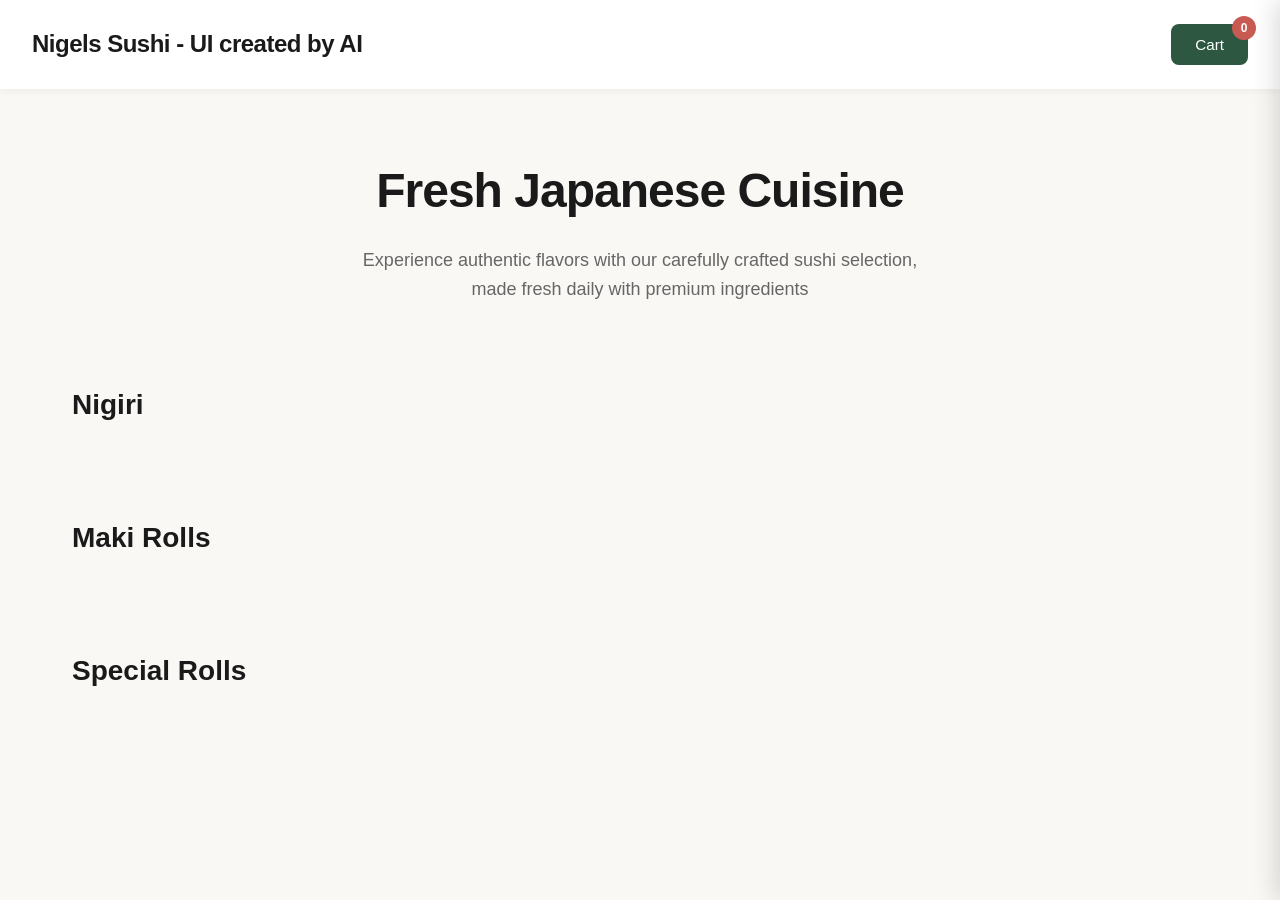
==== src/main/resources/templates/index.html @ f63585da "Html, java" ====
<!DOCTYPE html>
<html lang="en">
<head>
    <meta charset="UTF-8">
    <meta name="viewport" content="width=device-width, initial-scale=1.0">
    <title>The UI was created by HTML</title>
    <style>
        * {
            margin: 0;
            padding: 0;
            box-sizing: border-box;
        }

        body {
            font-family: -apple-system, BlinkMacSystemFont, 'Segoe UI', Roboto, Oxygen, Ubuntu, sans-serif;
            background: #FAF8F5;
            color: #1A1A1A;
            line-height: 1.6;
        }

        /* Header */
        header {
            background: #FFFFFF;
            padding: 1.5rem 2rem;
            display: flex;
            justify-content: space-between;
            align-items: center;
            box-shadow: 0 2px 8px rgba(0, 0, 0, 0.05);
            position: sticky;
            top: 0;
            z-index: 100;
        }

        .logo {
            font-size: 1.5rem;
            font-weight: 600;
            letter-spacing: -0.5px;
            color: #1A1A1A;
        }

        .cart-btn {
            position: relative;
            background: #2D5740;
            color: #FFFFFF;
            border: none;
            padding: 0.75rem 1.5rem;
            border-radius: 8px;
            cursor: pointer;
            font-size: 0.95rem;
            font-weight: 500;
            transition: background 0.2s;
        }

        .cart-btn:hover {
            background: #234430;
        }

        .cart-count {
            position: absolute;
            top: -8px;
            right: -8px;
            background: #C85A54;
            color: white;
            width: 24px;
            height: 24px;
            border-radius: 50%;
            display: flex;
            align-items: center;
            justify-content: center;
            font-size: 0.75rem;
            font-weight: 600;
        }

        /* Hero Section */
        .hero {
            text-align: center;
            padding: 4rem 2rem 3rem;
            max-width: 800px;
            margin: 0 auto;
        }

        .hero h1 {
            font-size: 3rem;
            font-weight: 600;
            margin-bottom: 1rem;
            letter-spacing: -1px;
            color: #1A1A1A;
        }

        .hero p {
            font-size: 1.125rem;
            color: #666;
            max-width: 600px;
            margin: 0 auto;
        }

        /* Menu Grid */
        .menu-container {
            max-width: 1200px;
            margin: 0 auto;
            padding: 2rem;
        }

        .category {
            margin-bottom: 4rem;
        }

        .category-title {
            font-size: 1.75rem;
            font-weight: 600;
            margin-bottom: 1.5rem;
            color: #1A1A1A;
        }

        .menu-grid {
            display: grid;
            grid-template-columns: repeat(auto-fill, minmax(300px, 1fr));
            gap: 2rem;
        }

        .menu-item {
            background: #FFFFFF;
            border-radius: 12px;
            overflow: hidden;
            transition: transform 0.2s, box-shadow 0.2s;
            box-shadow: 0 2px 8px rgba(0, 0, 0, 0.08);
        }

        .menu-item:hover {
            transform: translateY(-4px);
            box-shadow: 0 4px 16px rgba(0, 0, 0, 0.12);
        }

        .item-image {
            width: 100%;
            height: 200px;
            object-fit: cover;
            background: #F5F5F5;
        }

        .item-info {
            padding: 1.5rem;
        }

        .item-name {
            font-size: 1.25rem;
            font-weight: 600;
            margin-bottom: 0.5rem;
            color: #1A1A1A;
        }

        .item-description {
            font-size: 0.9rem;
            color: #666;
            margin-bottom: 1rem;
            line-height: 1.5;
        }

        .item-footer {
            display: flex;
            justify-content: space-between;
            align-items: center;
        }

        .item-price {
            font-size: 1.25rem;
            font-weight: 600;
            color: #2D5740;
        }

        .add-to-cart {
            background: #2D5740;
            color: white;
            border: none;
            padding: 0.625rem 1.25rem;
            border-radius: 6px;
            cursor: pointer;
            font-size: 0.9rem;
            font-weight: 500;
            transition: background 0.2s;
        }

        .add-to-cart:hover {
            background: #234430;
        }

        /* Cart Sidebar */
        .cart-sidebar {
            position: fixed;
            right: -400px;
            top: 0;
            width: 400px;
            height: 100vh;
            background: #FFFFFF;
            box-shadow: -4px 0 24px rgba(0, 0, 0, 0.15);
            transition: right 0.3s ease;
            z-index: 200;
            display: flex;
            flex-direction: column;
        }

        .cart-sidebar.open {
            right: 0;
        }

        .cart-header {
            padding: 2rem;
            border-bottom: 1px solid #E5E5E5;
            display: flex;
            justify-content: space-between;
            align-items: center;
        }

        .cart-header h2 {
            font-size: 1.5rem;
            font-weight: 600;
        }

        .close-cart {
            background: none;
            border: none;
            font-size: 1.5rem;
            cursor: pointer;
            color: #666;
            padding: 0.5rem;
            line-height: 1;
        }

        .cart-items {
            flex: 1;
            overflow-y: auto;
            padding: 1.5rem 2rem;
        }

        .cart-item {
            display: flex;
            gap: 1rem;
            margin-bottom: 1.5rem;
            padding-bottom: 1.5rem;
            border-bottom: 1px solid #E5E5E5;
        }

        .cart-item-image {
            width: 80px;
            height: 80px;
            object-fit: cover;
            border-radius: 8px;
            background: #F5F5F5;
        }

        .cart-item-info {
            flex: 1;
        }

        .cart-item-name {
            font-weight: 600;
            margin-bottom: 0.25rem;
            color: #1A1A1A;
        }

        .cart-item-price {
            color: #2D5740;
            font-weight: 500;
        }

        .cart-item-controls {
            display: flex;
            align-items: center;
            gap: 0.5rem;
            margin-top: 0.5rem;
        }

        .qty-btn {
            background: #F5F5F5;
            border: none;
            width: 28px;
            height: 28px;
            border-radius: 4px;
            cursor: pointer;
            font-weight: 600;
            transition: background 0.2s;
        }

        .qty-btn:hover {
            background: #E5E5E5;
        }

        .qty {
            min-width: 30px;
            text-align: center;
            font-weight: 500;
        }

        .remove-btn {
            background: none;
            border: none;
            color: #C85A54;
            cursor: pointer;
            font-size: 0.85rem;
            margin-left: auto;
            padding: 0.25rem 0.5rem;
        }

        .cart-empty {
            text-align: center;
            padding: 3rem 2rem;
            color: #999;
        }

        .cart-footer {
            padding: 2rem;
            border-top: 1px solid #E5E5E5;
        }

        .cart-total {
            display: flex;
            justify-content: space-between;
            font-size: 1.25rem;
            font-weight: 600;
            margin-bottom: 1rem;
        }

        .checkout-btn {
            width: 100%;
            background: #2D5740;
            color: white;
            border: none;
            padding: 1rem;
            border-radius: 8px;
            font-size: 1rem;
            font-weight: 600;
            cursor: pointer;
            transition: background 0.2s;
        }

        .checkout-btn:hover {
            background: #234430;
        }

        .checkout-btn:disabled {
            background: #CCC;
            cursor: not-allowed;
        }

        /* Overlay */
        .overlay {
            position: fixed;
            top: 0;
            left: 0;
            width: 100%;
            height: 100%;
            background: rgba(0, 0, 0, 0.5);
            opacity: 0;
            visibility: hidden;
            transition: opacity 0.3s, visibility 0.3s;
            z-index: 150;
        }

        .overlay.active {
            opacity: 1;
            visibility: visible;
        }

        /* Added extras modal styles */
        /* Extras Modal */
        .extras-modal {
            position: fixed;
            top: 50%;
            left: 50%;
            transform: translate(-50%, -50%) scale(0.9);
            width: 90%;
            max-width: 500px;
            background: #FFFFFF;
            border-radius: 16px;
            box-shadow: 0 8px 32px rgba(0, 0, 0, 0.2);
            z-index: 300;
            opacity: 0;
            visibility: hidden;
            transition: all 0.3s ease;
            max-height: 90vh;
            display: flex;
            flex-direction: column;
        }

        .extras-modal.active {
            opacity: 1;
            visibility: visible;
            transform: translate(-50%, -50%) scale(1);
        }

        .extras-header {
            padding: 2rem;
            border-bottom: 1px solid #E5E5E5;
            display: flex;
            justify-content: space-between;
            align-items: flex-start;
        }

        .extras-title-section h3 {
            font-size: 1.5rem;
            font-weight: 600;
            margin-bottom: 0.25rem;
            color: #1A1A1A;
        }

        .extras-price {
            font-size: 1.125rem;
            color: #2D5740;
            font-weight: 600;
        }

        .close-modal {
            background: none;
            border: none;
            font-size: 1.5rem;
            cursor: pointer;
            color: #666;
            padding: 0.5rem;
            line-height: 1;
            transition: color 0.2s;
        }

        .close-modal:hover {
            color: #1A1A1A;
        }

        .extras-body {
            padding: 2rem;
            overflow-y: auto;
            flex: 1;
        }

        .extras-section {
            margin-bottom: 1.5rem;
        }

        .extras-section-title {
            font-size: 1rem;
            font-weight: 600;
            margin-bottom: 1rem;
            color: #1A1A1A;
        }

        .extra-option {
            display: flex;
            align-items: center;
            padding: 0.75rem;
            border: 2px solid #E5E5E5;
            border-radius: 8px;
            margin-bottom: 0.75rem;
            cursor: pointer;
            transition: all 0.2s;
        }

        .extra-option:hover {
            border-color: #2D5740;
            background: #F9FBF9;
        }

        .extra-option input[type="checkbox"] {
            width: 20px;
            height: 20px;
            margin-right: 0.75rem;
            cursor: pointer;
            accent-color: #2D5740;
        }

        .extra-label {
            flex: 1;
            font-size: 0.95rem;
            color: #1A1A1A;
            cursor: pointer;
        }

        .extra-price-tag {
            font-size: 0.875rem;
            color: #666;
            font-weight: 500;
        }

        .quantity-selector {
            display: flex;
            align-items: center;
            gap: 1rem;
            padding: 1rem;
            background: #F5F5F5;
            border-radius: 8px;
            margin-bottom: 1.5rem;
        }

        .quantity-label {
            font-weight: 600;
            color: #1A1A1A;
        }

        .quantity-controls {
            display: flex;
            align-items: center;
            gap: 1rem;
            margin-left: auto;
        }

        .quantity-btn {
            background: #FFFFFF;
            border: 2px solid #E5E5E5;
            width: 36px;
            height: 36px;
            border-radius: 6px;
            cursor: pointer;
            font-size: 1.125rem;
            font-weight: 600;
            color: #2D5740;
            transition: all 0.2s;
        }

        .quantity-btn:hover {
            border-color: #2D5740;
            background: #F9FBF9;
        }

        .quantity-display {
            min-width: 40px;
            text-align: center;
            font-weight: 600;
            font-size: 1.125rem;
        }

        .extras-footer {
            padding: 2rem;
            border-top: 1px solid #E5E5E5;
        }

        .add-to-cart-modal {
            width: 100%;
            background: #2D5740;
            color: white;
            border: none;
            padding: 1rem;
            border-radius: 8px;
            font-size: 1rem;
            font-weight: 600;
            cursor: pointer;
            transition: background 0.2s;
        }

        .add-to-cart-modal:hover {
            background: #234430;
        }

        .modal-overlay {
            position: fixed;
            top: 0;
            left: 0;
            width: 100%;
            height: 100%;
            background: rgba(0, 0, 0, 0.6);
            opacity: 0;
            visibility: hidden;
            transition: opacity 0.3s, visibility 0.3s;
            z-index: 250;
        }

        .modal-overlay.active {
            opacity: 1;
            visibility: visible;
        }
        /* </CHANGE> */

        /* Responsive */
        @media (max-width: 768px) {
            .hero h1 {
                font-size: 2rem;
            }

            .menu-grid {
                grid-template-columns: 1fr;
            }

            .cart-sidebar {
                width: 100%;
                right: -100%;
            }

            header {
                padding: 1rem;
            }

            .extras-modal {
                width: 95%;
                max-height: 95vh;
            }

            .extras-header,
            .extras-body,
            .extras-footer {
                padding: 1.5rem;
            }
        }
    </style>
    <script src="https://ajax.googleapis.com/ajax/libs/jquery/3.7.1/jquery.min.js"></script>
</head>
<body>
<header>
    <div class="logo">Nigels Sushi - UI created by AI</div>
    <button class="cart-btn" onclick="toggleCart()">
        <span>Cart</span>
        <span class="cart-count" id="cartCount">0</span>
    </button>
</header>

<div class="hero">
    <h1>Fresh Japanese Cuisine</h1>
    <p>Experience authentic flavors with our carefully crafted sushi selection, made fresh daily with premium ingredients</p>
</div>

<div class="menu-container">
    <div class="category">  
        <h2 class="category-title">Nigiri</h2>
        <div class="menu-grid" id="rollGrid"></div>
    </div>

    <div class="category">
        <h2 class="category-title">Maki Rolls</h2>
        <div class="menu-grid" id="drinkGrid"></div>
    </div>

    <div class="category">
        <h2 class="category-title">Special Rolls</h2>
        <div class="menu-grid" id="appetizerGrid"></div>
    </div>
</div>

<div class="overlay" id="overlay" onclick="toggleCart()"></div>

<div class="cart-sidebar" id="cartSidebar">
    <div class="cart-header">
        <h2>Your Order</h2>
        <button class="close-cart" onclick="toggleCart()">&times;</button>
    </div>
    <div class="cart-items" id="cartItems">
        <div class="cart-empty">Your cart is empty</div>
    </div>
    <div class="cart-footer">
        <div class="cart-total">
            <span>Total:</span>
            <span id="cartTotal">$0.00</span>
        </div>
        <button class="checkout-btn" id="checkoutBtn" disabled onclick="checkout()">
            Checkout
        </button>
    </div>
</div>

<!-- Added extras modal HTML -->
<!-- Extras Modal -->
<div class="modal-overlay" id="modalOverlay" onclick="closeExtrasModal()"></div>

<div class="extras-modal" id="extrasModal">
    <div class="extras-header">
        <div class="extras-title-section">
            <h3 id="modalItemName">Item Name</h3>
            <span class="extras-price" id="modalItemPrice">$0.00</span>
        </div>
        <button class="close-modal" onclick="closeExtrasModal()">&times;</button>
    </div>
    <div class="extras-body">
        <div class="quantity-selector">
            <span class="quantity-label">Quantity</span>
            <div class="quantity-controls">
                <button class="quantity-btn" onclick="updateModalQuantity(-1)">−</button>
                <span class="quantity-display" id="modalQuantity">1</span>
                <button class="quantity-btn" onclick="updateModalQuantity(1)">+</button>
            </div>
        </div>

        <div class="extras-section">
            <h4 class="extras-section-title">Add Extras</h4>
            <label class="extra-option">
                <input type="checkbox" id="extraWasabi" value="wasabi">
                <span class="extra-label">Extra Wasabi</span>
                <span class="extra-price-tag">Free</span>
            </label>
            <label class="extra-option">
                <input type="checkbox" id="extraGinger" value="ginger">
                <span class="extra-label">Extra Ginger</span>
                <span class="extra-price-tag">Free</span>
            </label>
            <label class="extra-option">
                <input type="checkbox" id="extraSoySauce" value="soy">
                <span class="extra-label">Extra Soy Sauce</span>
                <span class="extra-price-tag">Free</span>
            </label>
            <label class="extra-option">
                <input type="checkbox" id="spicyMayo" value="spicy-mayo">
                <span class="extra-label">Spicy Mayo</span>
                <span class="extra-price-tag">+$0.50</span>
            </label>
            <label class="extra-option">
                <input type="checkbox" id="eelSauce" value="eel-sauce">
                <span class="extra-label">Eel Sauce</span>
                <span class="extra-price-tag">+$0.50</span>
            </label>
            <label class="extra-option">
                <input type="checkbox" id="sriracha" value="sriracha">
                <span class="extra-label">Sriracha</span>
                <span class="extra-price-tag">+$0.25</span>
            </label>
            <label class="extra-option">
                <input type="checkbox" id="whiteRice" value="white-rice">
                <span class="extra-label">White-rice</span>
                <span class="extra-price-tag">+$2.00</span>
            </label>
            <label class="extra-option">
                <input type="checkbox" id="misoSoup" value="miso-soup">
                <span class="extra-label">miso-soup</span>
                <span class="extra-price-tag">+$2.00</span>
            </label>
        </div>
    </div>
    <div class="extras-footer">
        <button class="add-to-cart-modal" onclick="confirmAddToCart()">
            Add to Cart - <span id="modalTotalPrice">$0.00</span>
        </button>
    </div>
</div>
<!-- </CHANGE> -->

<script>
    // Menu Data
    let menuData = {};
    fetch("http://localhost:8080/api/menu")
        .then(res => res.json())
        .then(data => {
            menuData = data;
            renderMenu();
        })
        .catch(err => console.error("Error fetching menu:", err));
    
    // Cart State
    let cart = [];
    
    let currentModalItem = null;
    let modalQuantity = 1;
    // </CHANGE>

    // Render Menu Items
    function renderMenu() {
        renderCategory('Roll', 'rollGrid');
        renderCategory('Drink', 'drinkGrid');
        renderCategory("Appetizer", "appetizerGrid")
    }

    function renderCategory(category, gridId) {
        const grid = document.getElementById(gridId);
        const items = menuData[category] || [];
        grid.innerHTML = items.map(item => `
            <div class="menu-item">
                <img src="${item.image}" alt="${item.name}" class="item-image">
                <div class="item-info">
                    <h3 class="item-name">${item.name}</h3>
                    <p class="item-description">${item.description}</p>
                    <div class="item-footer">
                        <span class="item-price">$${item.price.toFixed(2)}</span>
                        <button class="add-to-cart" onclick="addToCart(${item.id})">
                            Add to Cart
                        </button>
                    </div>
                </div>
            </div>
        `).join('');
    }

    // Cart Functions
    function addToCart(itemId) {
        const allItems = [...menuData.Appetizer, ...menuData.Drink, ...menuData.Roll];
        const item = allItems.find(i => i.id === itemId);
        
        if (item) {
            currentModalItem = item;
            modalQuantity = 1;
            openExtrasModal(item);
        }
    }

    function openExtrasModal(item) {
        document.getElementById('modalItemName').textContent = item.name;
        document.getElementById('modalItemPrice').textContent = `$${item.price.toFixed(2)}`;
        document.getElementById('modalQuantity').textContent = modalQuantity;
        
        // Reset checkboxes
        document.querySelectorAll('.extras-modal input[type="checkbox"]').forEach(cb => cb.checked = false);
        
        updateModalTotal();
        
        document.getElementById('modalOverlay').classList.add('active');
        document.getElementById('extrasModal').classList.add('active');
    }

    function closeExtrasModal() {
        document.getElementById('modalOverlay').classList.remove('active');
        document.getElementById('extrasModal').classList.remove('active');
        currentModalItem = null;
        modalQuantity = 1;
    }

    function updateModalQuantity(delta) {
        modalQuantity += delta;
        if (modalQuantity < 1) modalQuantity = 1;
        document.getElementById('modalQuantity').textContent = modalQuantity;
        updateModalTotal();
    }

    function updateModalTotal() {
        if (!currentModalItem) return;
        
        let total = currentModalItem.price;
        
        // Add extra costs
        if (document.getElementById('spicyMayo').checked) total += 0.50;
        if (document.getElementById('eelSauce').checked) total += 0.50;
        if (document.getElementById('sriracha').checked) total += 0.25;
        if (document.getElementById('misoSoup').checked) total += 2.00;
        if (document.getElementById('whiteRice').checked) total += 2.00;

        
        total *= modalQuantity;
        
        document.getElementById('modalTotalPrice').textContent = `$${total.toFixed(2)}`;
    }

    // Add event listeners to checkboxes to update total
    document.addEventListener('DOMContentLoaded', function() {
        document.querySelectorAll('.extras-modal input[type="checkbox"]').forEach(checkbox => {
            checkbox.addEventListener('change', updateModalTotal);
        });
    });

    function confirmAddToCart() {
        if (!currentModalItem) return;
        
        // Get selected extras
        const extras = [];
        if (document.getElementById('extraWasabi').checked) extras.push('Extra Wasabi');
        if (document.getElementById('extraGinger').checked) extras.push('Extra Ginger');
        if (document.getElementById('extraSoySauce').checked) extras.push('Extra Soy Sauce');
        if (document.getElementById('spicyMayo').checked) extras.push('Spicy Mayo');
        if (document.getElementById('eelSauce').checked) extras.push('Eel Sauce');
        if (document.getElementById('sriracha').checked) extras.push('Sriracha');
        if (document.getElementById('whiteRice').checked) extras.push('White rice');
        if (document.getElementById('misoSoup').checked) extras.push('Miso Soup');

        
        // Calculate price with extras
        let itemPrice = currentModalItem.price;
        if (document.getElementById('spicyMayo').checked) itemPrice += 0.50;
        if (document.getElementById('eelSauce').checked) itemPrice += 0.50;
        if (document.getElementById('sriracha').checked) itemPrice += 0.25;
        if (document.getElementById('whiteRice').checked) itemPrice += 2.00;
        if (document.getElementById('misoSoup').checked) itemPrice += 2.00;

        
        // Add to cart
        const cartItem = {
            ...currentModalItem,
            price: itemPrice,
            quantity: modalQuantity,
            extras: extras
        };
        
        const existingItem = cart.find(i => 
            i.id === currentModalItem.id && 
            JSON.stringify(i.extras) === JSON.stringify(extras)
        );
        
        if (existingItem) {
            existingItem.quantity += modalQuantity;
        } else {
            cart.push(cartItem);
        }

        // API request
        const bodyData = {
            name: currentModalItem.name,
            price: itemPrice,
            isDrink: currentModalItem.category == "Drink" ? true : false,
            isHot: false,
            isAppetizer: false,
            isRaw: false,
            category: currentModalItem.category,
            extras: extras
        };
        
        const options = {
            method: 'POST',
            headers: {'Content-Type': 'application/json', 'User-Agent': "aw"},
            body: JSON.stringify(bodyData)
        };

        fetch('http://localhost:8080/api/cart/add', options)
            .then(response => response.json())
            .then(response => console.log(response))
            .catch(err => console.error(err));

        updateCart();
        closeExtrasModal();
    }
    // </CHANGE>

    function updateQuantity(itemId, delta) {
        const item = cart.find(i => i.id === itemId);
        if (item) {
            item.quantity += delta;
            if (item.quantity <= 0) {
                removeFromCart(itemId);
            } else {
                updateCart();
            }
        }
    }

    function removeFromCart(itemId) {
        cart = cart.filter(i => i.id !== itemId);
        updateCart();
    }

    function updateCart() {
        const cartCount = document.getElementById('cartCount');
        const cartItems = document.getElementById('cartItems');
        const cartTotal = document.getElementById('cartTotal');
        const checkoutBtn = document.getElementById('checkoutBtn');

        const totalItems = cart.reduce((sum, item) => sum + item.quantity, 0);
        const totalPrice = cart.reduce((sum, item) => sum + (item.price * item.quantity), 0);

        cartCount.textContent = totalItems;
        cartTotal.textContent = `$${totalPrice.toFixed(2)}`;

        if (cart.length === 0) {
            cartItems.innerHTML = '<div class="cart-empty">Your cart is empty</div>';
            checkoutBtn.disabled = true;
        } else {
            cartItems.innerHTML = cart.map(item => `
                <div class="cart-item">
                    <img src="${item.image}" alt="${item.name}" class="cart-item-image">
                    <div class="cart-item-info">
                        <div class="cart-item-name">${item.name}</div>
                        ${item.extras && item.extras.length > 0 ? `<div style="font-size: 0.8rem; color: #666; margin-top: 0.25rem;">${item.extras.join(', ')}</div>` : ''}
                        <div class="cart-item-price">$${item.price.toFixed(2)}</div>
                        <div class="cart-item-controls">
                            <button class="qty-btn" onclick="updateQuantity(${item.id}, -1)">−</button>
                            <span class="qty">${item.quantity}</span>
                            <button class="qty-btn" onclick="updateQuantity(${item.id}, 1)">+</button>
                            <button class="remove-btn" onclick="removeFromCart(${item.id})">Remove</button>
                        </div>
                    </div>
                </div>
            `).join('');
            // </CHANGE>
            checkoutBtn.disabled = false;
        }
    }

    function toggleCart() {
        const sidebar = document.getElementById('cartSidebar');
        const overlay = document.getElementById('overlay');
        sidebar.classList.toggle('open');
        overlay.classList.toggle('active');
    }

    function checkout() {
        if (cart.length > 0) {
            const total = cart.reduce((sum, item) => sum + (item.price * item.quantity), 0);
            const settings = {
              "async": true,
              "crossDomain": true,
              "url": "http://localhost:8080/api/order/pay",
              "method": "POST",
              "headers": {
                "User-Agent": "insomnia/12.0.0"
              }
            };

            $.ajax(settings).done(function (response) {
              console.log(response);
            });
            alert(`Thank you for your order!\n\nTotal: $${total.toFixed(2)}\n\nYour delicious sushi will be ready soon!`);
            cart = [];
            updateCart();
            toggleCart();
          
            const data = {
                items: [
                    { itemName: "California Roll", itemPrice: 10.99 },
                    { itemName: "Green Tea", itemPrice: 2.5 }
                ],
                subTotal: 13.49,
                tax: 1.08,
                total: 14.57,
                amountPaid: 20.00
            };
            //openReceipt(data);
            //window.open('http://localhost:8080/receipt', '_blank').focus();
        } else {
            alert(`You currently have ${cart.length} items inside of your cart. Please add something to checkout.`)
        }
    }

    function openReceipt(receiptData) {
        // Create a form
        const form = document.createElement("form");
        form.method = "POST";
        form.action = "http://localhost:8080/receipt";
        form.target = "_blank"; // open in new tab

        // Add hidden input with JSON data
        const input = document.createElement("input");
        input.type = "hidden";
        input.name = "receiptData";
        input.value = JSON.stringify(receiptData);
        form.appendChild(input);

        // Add form to body and submit
        document.body.appendChild(form);
        form.submit();

        // Clean up
        document.body.removeChild(form);
    }

    // Initialize
    renderMenu();
</script>
</body>
</html>
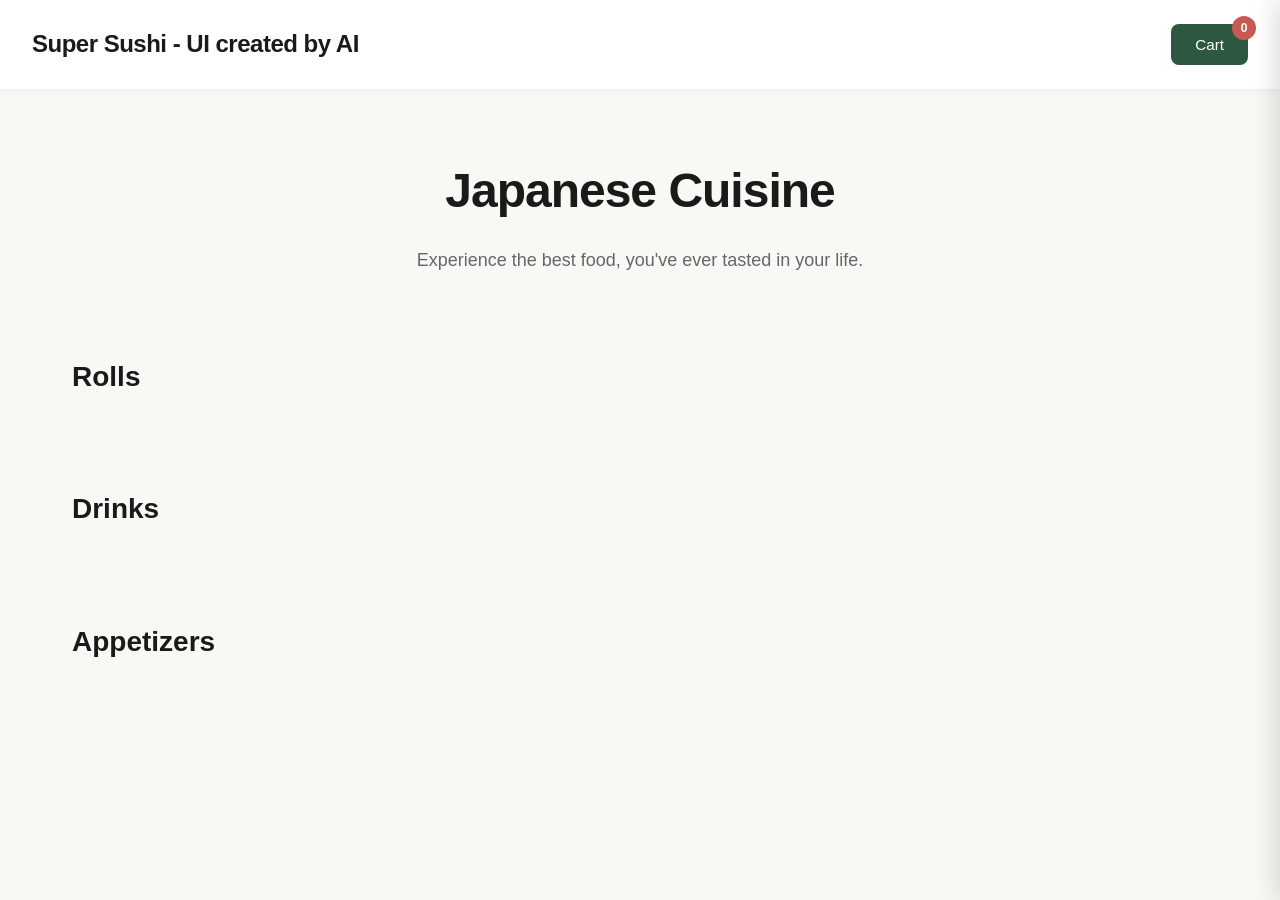
==== commit 6f11415a: "Notes, item descriptions in web page" ====
--- a/src/main/resources/templates/index.html
+++ b/src/main/resources/templates/index.html
@@ -601,7 +601,7 @@
 </head>
 <body>
 <header>
-    <div class="logo">Nigels Sushi - UI created by AI</div>
+    <div class="logo">Super Sushi - UI created by AI</div>
     <button class="cart-btn" onclick="toggleCart()">
         <span>Cart</span>
         <span class="cart-count" id="cartCount">0</span>
@@ -609,23 +609,23 @@
 </header>
 
 <div class="hero">
-    <h1>Fresh Japanese Cuisine</h1>
-    <p>Experience authentic flavors with our carefully crafted sushi selection, made fresh daily with premium ingredients</p>
+    <h1>Japanese Cuisine</h1>
+    <p>Experience the best food, you've ever tasted in your life.</p>
 </div>
 
 <div class="menu-container">
     <div class="category">  
-        <h2 class="category-title">Nigiri</h2>
+        <h2 class="category-title">Rolls</h2>
         <div class="menu-grid" id="rollGrid"></div>
     </div>
 
     <div class="category">
-        <h2 class="category-title">Maki Rolls</h2>
+        <h2 class="category-title">Drinks</h2>
         <div class="menu-grid" id="drinkGrid"></div>
     </div>
 
     <div class="category">
-        <h2 class="category-title">Special Rolls</h2>
+        <h2 class="category-title">Appetizers</h2>
         <div class="menu-grid" id="appetizerGrid"></div>
     </div>
 </div>
@@ -648,6 +648,12 @@
         <button class="checkout-btn" id="checkoutBtn" disabled onclick="checkout()">
             Checkout
         </button>
+        <div class="cart-total">
+            <button class="checkout-btn" id="exitCheckOutBtn" enabled onClick="deleteCheckOut()">
+                Remove All
+            </button>
+        </div>
+        
     </div>
 </div>
 
@@ -887,7 +893,7 @@
             isAppetizer: false,
             isRaw: false,
             category: currentModalItem.category,
-            extras: extras
+            extras: extras || []
         };
         
         const options = {
@@ -897,8 +903,6 @@
         };
 
         fetch('http://localhost:8080/api/cart/add', options)
-            .then(response => response.json())
-            .then(response => console.log(response))
             .catch(err => console.error(err));
 
         updateCart();
@@ -920,6 +924,26 @@
 
     function removeFromCart(itemId) {
         cart = cart.filter(i => i.id !== itemId);
+        console.log(itemId.name)
+        let body = {
+            "name": itemId.name,
+            "price": itemId.price,
+            "isDrink": false,
+            "isHot": false,
+            "isAppetizer": false,
+            "isRaw": false,
+            "category": ""
+        }
+        const options = {
+            method: 'POST',
+            headers: {'Content-Type': 'application/json', 'User-Agent': 'insomnia/12.0.0'},
+            body: JSON.stringify(body)
+            };
+
+        fetch('http://localhost:8080/api/cart/remove', options)
+            .then(response => response.json())
+            .then(response => console.log(response))
+            .catch(err => console.error(err));
         updateCart();
     }
 
@@ -982,22 +1006,28 @@
 
             $.ajax(settings).done(function (response) {
               console.log(response);
-            });
-            alert(`Thank you for your order!\n\nTotal: $${total.toFixed(2)}\n\nYour delicious sushi will be ready soon!`);
-            cart = [];
-            updateCart();
-            toggleCart();
-          
-            const data = {
-                items: [
-                    { itemName: "California Roll", itemPrice: 10.99 },
-                    { itemName: "Green Tea", itemPrice: 2.5 }
-                ],
-                subTotal: 13.49,
-                tax: 1.08,
-                total: 14.57,
-                amountPaid: 20.00
-            };
+              if(response == false) {
+                alert(`You must purchase an appeitzer or a drink`);
+              } else {
+                alert(`Thank you for your order!\n\nTotal: $${total.toFixed(2)}\n\nYour delicious sushi will be ready soon!`);
+                cart = [];
+                updateCart();
+                toggleCart();
+
+                //TODO: fix this
+                const data = {
+                    items: [
+                        { itemName: "California Roll", itemPrice: 10.99 },
+                        { itemName: "Green Tea", itemPrice: 2.5 }
+                    ],
+                    subTotal: 13.49,
+                    tax: 1.08,
+                    total: 14.57,
+                    amountPaid: 20.00
+                };
+                }
+                });
+            
             //openReceipt(data);
             //window.open('http://localhost:8080/receipt', '_blank').focus();
         } else {
@@ -1027,6 +1057,20 @@
         document.body.removeChild(form);
     }
 
+    function deleteCheckOut() {
+        cart.length = 0;
+        cart.forEach(item => {
+            removeFromCart(item.id)
+        })
+        const options = {method: 'POST', headers: {'User-Agent': 'insomnia/12.0.0'}};
+
+        fetch('http://localhost:8080/api/cart/delete', options)
+        .then(response => response.json())
+        .then(response => console.log(response))
+        .catch(err => console.error(err));
+        renderMenu()
+    }
+
     // Initialize
     renderMenu();
 </script>
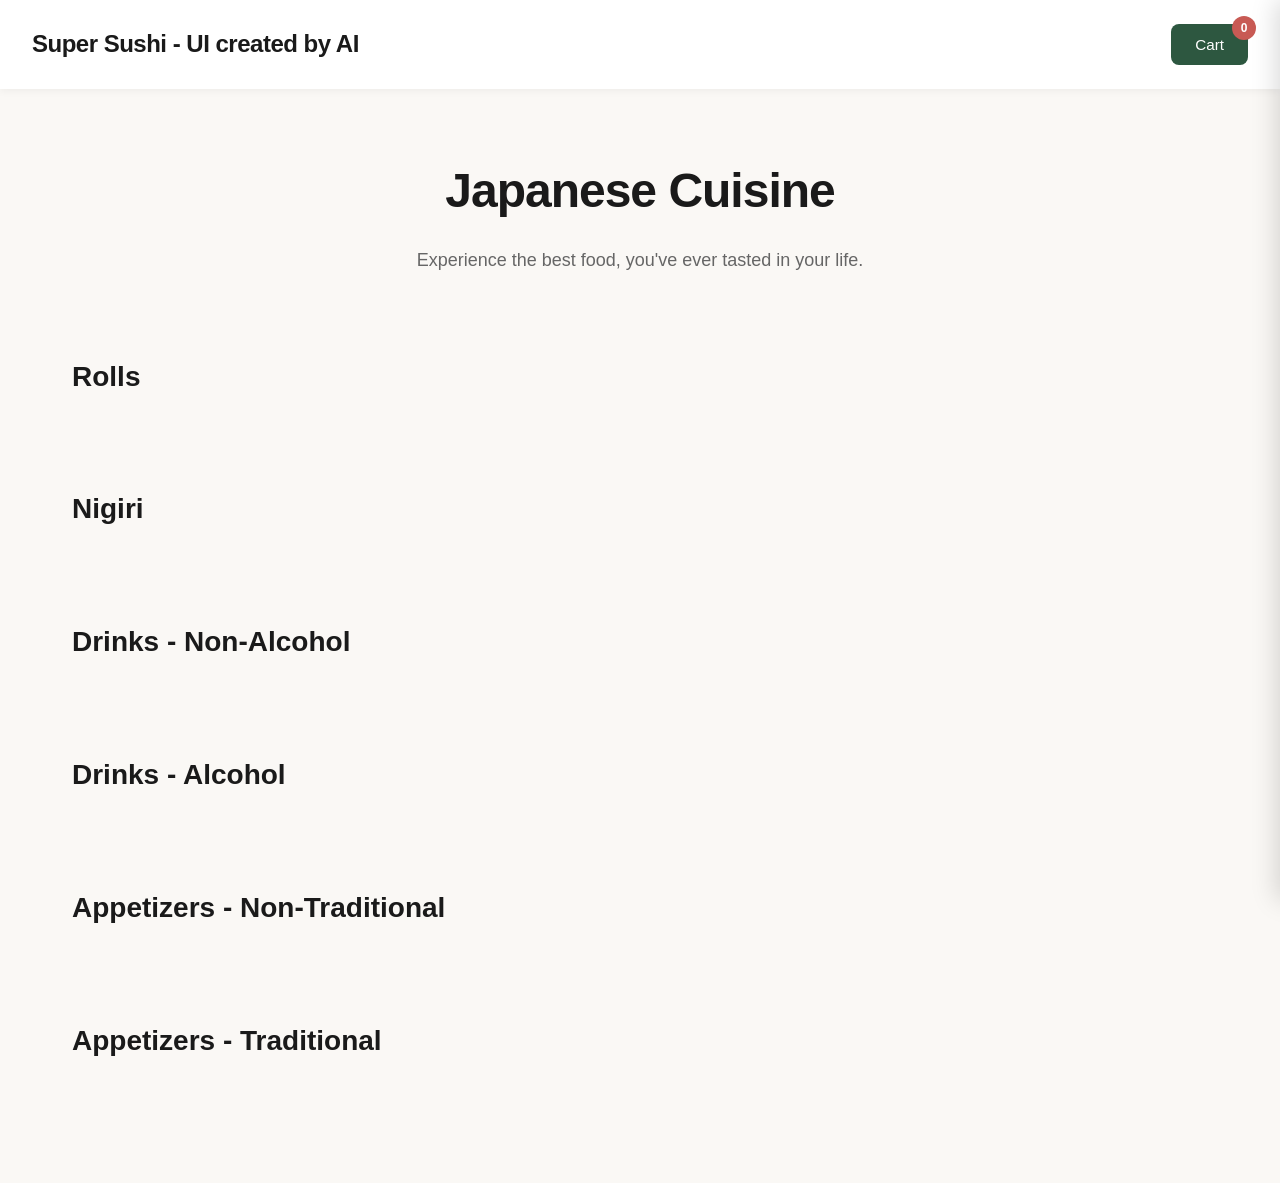
==== commit 2de6b3c4: "Notes, item descriptions in web page, redo on OOP" ====
--- a/src/main/resources/templates/index.html
+++ b/src/main/resources/templates/index.html
@@ -618,15 +618,26 @@
         <h2 class="category-title">Rolls</h2>
         <div class="menu-grid" id="rollGrid"></div>
     </div>
-
+    <div class="category">  
+        <h2 class="category-title">Nigiri</h2>
+        <div class="menu-grid" id="nigiriGrid"></div>
+    </div>
     <div class="category">
-        <h2 class="category-title">Drinks</h2>
+        <h2 class="category-title">Drinks - Non-Alcohol</h2>
         <div class="menu-grid" id="drinkGrid"></div>
     </div>
-
     <div class="category">
-        <h2 class="category-title">Appetizers</h2>
-        <div class="menu-grid" id="appetizerGrid"></div>
+        <h2 class="category-title">Drinks - Alcohol</h2>
+        <div class="menu-grid" id="AlcoholDrinkGrid"></div>
+    </div>
+
+    <div class="category">
+        <h2 class="category-title">Appetizers - Non-Traditional</h2>
+        <div class="menu-grid" id="SeafoodAppetizerGrid"></div>
+    </div>
+    <div class="category">
+        <h2 class="category-title">Appetizers - Traditional</h2>
+        <div class="menu-grid" id="TraditionalAppetizerGrid"></div>
     </div>
 </div>
 
@@ -751,14 +762,22 @@
 
     // Render Menu Items
     function renderMenu() {
-        renderCategory('Roll', 'rollGrid');
-        renderCategory('Drink', 'drinkGrid');
-        renderCategory("Appetizer", "appetizerGrid")
+
+        renderCategory('roll', 'rollGrid');
+        renderCategory('Soda', 'drinkGrid');
+        renderCategory('Nigiri', 'nigiriGrid');
+        renderCategory('Traditional Appetizer', 'TraditionalAppetizerGrid');
+        renderCategory('Seafood Appetizer', 'SeafoodAppetizerGrid');
+        renderCategory('Alcohol', 'AlcoholDrinkGrid');
+
+        
+        // renderCategory("Appetizer", "appetizerGrid")
     }
 
     function renderCategory(category, gridId) {
         const grid = document.getElementById(gridId);
-        const items = menuData[category] || [];
+        const items = menuData[category.trim()] || [];
+
         grid.innerHTML = items.map(item => `
             <div class="menu-item">
                 <img src="${item.image}" alt="${item.name}" class="item-image">
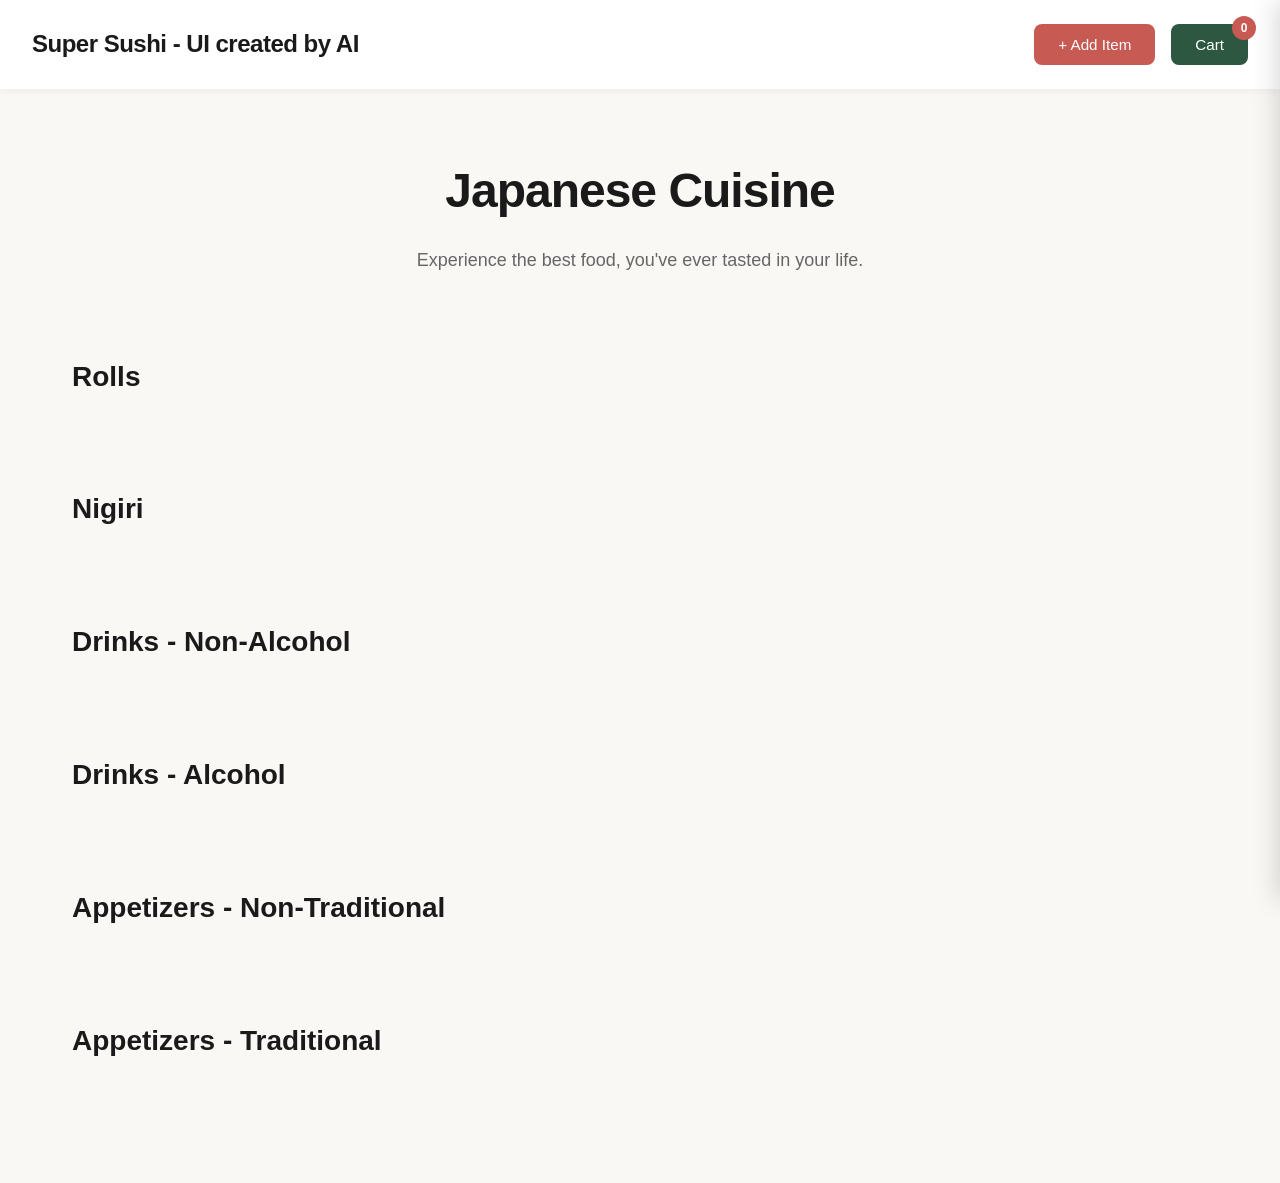
==== commit 7e555ea4: "custom item" ====
--- a/src/main/resources/templates/index.html
+++ b/src/main/resources/templates/index.html
@@ -37,6 +37,30 @@
             letter-spacing: -0.5px;
             color: #1A1A1A;
         }
+
+        /* Added header actions wrapper for multiple buttons */
+        .header-actions {
+            display: flex;
+            gap: 1rem;
+            align-items: center;
+        }
+
+        .add-item-btn {
+            background: #C85A54;
+            color: #FFFFFF;
+            border: none;
+            padding: 0.75rem 1.5rem;
+            border-radius: 8px;
+            cursor: pointer;
+            font-size: 0.95rem;
+            font-weight: 500;
+            transition: background 0.2s;
+        }
+
+        .add-item-btn:hover {
+            background: #B44A44;
+        }
+        /* </CHANGE> */
 
         .cart-btn {
             position: relative;
@@ -361,7 +385,6 @@
             visibility: visible;
         }
 
-        /* Added extras modal styles */
         /* Extras Modal */
         .extras-modal {
             position: fixed;
@@ -564,6 +587,118 @@
             opacity: 1;
             visibility: visible;
         }
+
+        /* Add Item Modal Styles */
+        .add-item-modal {
+            position: fixed;
+            top: 50%;
+            left: 50%;
+            transform: translate(-50%, -50%) scale(0.9);
+            width: 90%;
+            max-width: 550px;
+            background: #FFFFFF;
+            border-radius: 16px;
+            box-shadow: 0 8px 32px rgba(0, 0, 0, 0.2);
+            z-index: 300;
+            opacity: 0;
+            visibility: hidden;
+            transition: all 0.3s ease;
+            max-height: 90vh;
+            display: flex;
+            flex-direction: column;
+        }
+
+        .add-item-modal.active {
+            opacity: 1;
+            visibility: visible;
+            transform: translate(-50%, -50%) scale(1);
+        }
+
+        .form-group {
+            margin-bottom: 1.25rem;
+        }
+
+        .form-label {
+            display: block;
+            font-weight: 600;
+            margin-bottom: 0.5rem;
+            color: #1A1A1A;
+            font-size: 0.95rem;
+        }
+
+        .form-input,
+        .form-select,
+        .form-textarea {
+            width: 100%;
+            padding: 0.75rem;
+            border: 2px solid #E5E5E5;
+            border-radius: 8px;
+            font-size: 0.95rem;
+            font-family: inherit;
+            transition: border-color 0.2s;
+        }
+
+        .form-input:focus,
+        .form-select:focus,
+        .form-textarea:focus {
+            outline: none;
+            border-color: #2D5740;
+        }
+
+        .form-textarea {
+            resize: vertical;
+            min-height: 80px;
+        }
+
+        .form-row {
+            display: grid;
+            grid-template-columns: 1fr 1fr;
+            gap: 1rem;
+        }
+
+        .checkbox-group {
+            display: flex;
+            align-items: center;
+            gap: 0.5rem;
+            padding: 0.75rem;
+            background: #F5F5F5;
+            border-radius: 8px;
+        }
+
+        .checkbox-group input[type="checkbox"] {
+            width: 20px;
+            height: 20px;
+            cursor: pointer;
+            accent-color: #2D5740;
+        }
+
+        .checkbox-group label {
+            cursor: pointer;
+            font-size: 0.95rem;
+            color: #1A1A1A;
+        }
+
+        .submit-btn {
+            width: 100%;
+            background: #C85A54;
+            color: white;
+            border: none;
+            padding: 1rem;
+            border-radius: 8px;
+            font-size: 1rem;
+            font-weight: 600;
+            cursor: pointer;
+            transition: background 0.2s;
+        }
+
+        .submit-btn:hover {
+            background: #B44A44;
+        }
+
+        .submit-btn:disabled {
+            background: #CCC;
+            cursor: not-allowed;
+        }
         /* </CHANGE> */
 
         /* Responsive */
@@ -595,6 +730,27 @@
             .extras-footer {
                 padding: 1.5rem;
             }
+
+            /* Responsive styles for add item modal */
+            .add-item-modal {
+                width: 95%;
+                max-height: 95vh;
+            }
+
+            .form-row {
+                grid-template-columns: 1fr;
+            }
+
+            .header-actions {
+                gap: 0.5rem;
+            }
+
+            .add-item-btn,
+            .cart-btn {
+                padding: 0.5rem 1rem;
+                font-size: 0.85rem;
+            }
+            /* </CHANGE> */
         }
     </style>
     <script src="https://ajax.googleapis.com/ajax/libs/jquery/3.7.1/jquery.min.js"></script>
@@ -602,10 +758,17 @@
 <body>
 <header>
     <div class="logo">Super Sushi - UI created by AI</div>
-    <button class="cart-btn" onclick="toggleCart()">
-        <span>Cart</span>
-        <span class="cart-count" id="cartCount">0</span>
-    </button>
+    <!-- Added header actions wrapper with Add Item button -->
+    <div class="header-actions">
+        <button class="add-item-btn" onclick="openAddItemModal()">
+            + Add Item
+        </button>
+        <button class="cart-btn" onclick="toggleCart()">
+            <span>Cart</span>
+            <span class="cart-count" id="cartCount">0</span>
+        </button>
+    </div>
+    <!-- </CHANGE> -->
 </header>
 
 <div class="hero">
@@ -614,11 +777,11 @@
 </div>
 
 <div class="menu-container">
-    <div class="category">  
+    <div class="category">
         <h2 class="category-title">Rolls</h2>
         <div class="menu-grid" id="rollGrid"></div>
     </div>
-    <div class="category">  
+    <div class="category">
         <h2 class="category-title">Nigiri</h2>
         <div class="menu-grid" id="nigiriGrid"></div>
     </div>
@@ -659,16 +822,9 @@
         <button class="checkout-btn" id="checkoutBtn" disabled onclick="checkout()">
             Checkout
         </button>
-        <div class="cart-total">
-            <button class="checkout-btn" id="exitCheckOutBtn" enabled onClick="deleteCheckOut()">
-                Remove All
-            </button>
-        </div>
-        
     </div>
 </div>
 
-<!-- Added extras modal HTML -->
 <!-- Extras Modal -->
 <div class="modal-overlay" id="modalOverlay" onclick="closeExtrasModal()"></div>
 
@@ -740,6 +896,73 @@
         </button>
     </div>
 </div>
+
+<!-- Add Item Modal for custom menu item creation -->
+<div class="modal-overlay" id="addItemOverlay" onclick="closeAddItemModal()"></div>
+
+<div class="add-item-modal" id="addItemModal">
+    <div class="extras-header">
+        <div class="extras-title-section">
+            <h3>Add Custom Menu Item</h3>
+        </div>
+        <button class="close-modal" onclick="closeAddItemModal()">&times;</button>
+    </div>
+    <div class="extras-body">
+        <form id="addItemForm">
+            <div class="form-group">
+                <label class="form-label" for="itemName">Item Name *</label>
+                <input type="text" id="itemName" class="form-input" placeholder="e.g., Dragon Roll" required>
+            </div>
+
+            <div class="form-row">
+                <div class="form-group">
+                    <label class="form-label" for="itemCategory">Category *</label>
+                    <select id="itemCategory" class="form-select" required>
+                        <option value="">Select category</option>
+                        <option value="roll">Roll</option>
+                        <option value="Nigiri">Nigiri</option>
+                        <option value="Soda">Soda (Non-Alcohol)</option>
+                        <option value="Alcohol">Alcohol</option>
+                        <option value="Traditional Appetizer">Traditional Appetizer</option>
+                        <option value="Seafood Appetizer">Seafood Appetizer</option>
+                    </select>
+                </div>
+
+                <div class="form-group">
+                    <label class="form-label" for="itemPrice">Price ($) *</label>
+                    <input type="number" id="itemPrice" class="form-input" placeholder="0.00" step="0.01" min="0" required>
+                </div>
+            </div>
+
+            <div class="form-group">
+                <label class="form-label" for="itemIngredients">Ingredients</label>
+                <textarea id="itemIngredients" class="form-textarea" placeholder="e.g., Salmon, avocado, cucumber..."></textarea>
+            </div>
+
+            <div class="form-group">
+                <label class="form-label" for="itemSpiceLevel">Spice Level (0-5)</label>
+                <input type="number" id="itemSpiceLevel" class="form-input" placeholder="0" min="0" max="5" value="0">
+            </div>
+
+            <div class="form-row">
+                <div class="checkbox-group">
+                    <input type="checkbox" id="itemIsAlcohol">
+                    <label for="itemIsAlcohol">Contains Alcohol</label>
+                </div>
+
+                <div class="checkbox-group">
+                    <input type="checkbox" id="itemIsCold" checked>
+                    <label for="itemIsCold">Served Cold</label>
+                </div>
+            </div>
+        </form>
+    </div>
+    <div class="extras-footer">
+        <button class="submit-btn" onclick="submitNewItem()">
+            Add to Menu
+        </button>
+    </div>
+</div>
 <!-- </CHANGE> -->
 
 <script>
@@ -752,26 +975,21 @@
             renderMenu();
         })
         .catch(err => console.error("Error fetching menu:", err));
-    
+
     // Cart State
     let cart = [];
-    
+
     let currentModalItem = null;
     let modalQuantity = 1;
-    // </CHANGE>
 
     // Render Menu Items
     function renderMenu() {
-
         renderCategory('roll', 'rollGrid');
         renderCategory('Soda', 'drinkGrid');
         renderCategory('Nigiri', 'nigiriGrid');
         renderCategory('Traditional Appetizer', 'TraditionalAppetizerGrid');
         renderCategory('Seafood Appetizer', 'SeafoodAppetizerGrid');
         renderCategory('Alcohol', 'AlcoholDrinkGrid');
-
-        
-        // renderCategory("Appetizer", "appetizerGrid")
     }
 
     function renderCategory(category, gridId) {
@@ -783,7 +1001,7 @@
                 <img src="${item.image}" alt="${item.name}" class="item-image">
                 <div class="item-info">
                     <h3 class="item-name">${item.name}</h3>
-                    <p class="item-description">${item.description}</p>
+                    <p class="item-description">${item.ingredients || "Product ingredents is copyrighted AKA too much time on frontend"}</p>
                     <div class="item-footer">
                         <span class="item-price">$${item.price.toFixed(2)}</span>
                         <button class="add-to-cart" onclick="addToCart(${item.id})">
@@ -797,9 +1015,9 @@
 
     // Cart Functions
     function addToCart(itemId) {
-        const allItems = [...menuData.Appetizer, ...menuData.Drink, ...menuData.Roll];
+        const allItems = [...menuData.Nigiri, ...menuData.roll, ...menuData.Alcohol, ...menuData["Traditional Appetizer"], ...menuData["Seafood Appetizer"], ...menuData["Soda"]];
         const item = allItems.find(i => i.id === itemId);
-        
+
         if (item) {
             currentModalItem = item;
             modalQuantity = 1;
@@ -811,12 +1029,12 @@
         document.getElementById('modalItemName').textContent = item.name;
         document.getElementById('modalItemPrice').textContent = `$${item.price.toFixed(2)}`;
         document.getElementById('modalQuantity').textContent = modalQuantity;
-        
+
         // Reset checkboxes
         document.querySelectorAll('.extras-modal input[type="checkbox"]').forEach(cb => cb.checked = false);
-        
+
         updateModalTotal();
-        
+
         document.getElementById('modalOverlay').classList.add('active');
         document.getElementById('extrasModal').classList.add('active');
     }
@@ -837,9 +1055,9 @@
 
     function updateModalTotal() {
         if (!currentModalItem) return;
-        
+
         let total = currentModalItem.price;
-        
+
         // Add extra costs
         if (document.getElementById('spicyMayo').checked) total += 0.50;
         if (document.getElementById('eelSauce').checked) total += 0.50;
@@ -847,9 +1065,9 @@
         if (document.getElementById('misoSoup').checked) total += 2.00;
         if (document.getElementById('whiteRice').checked) total += 2.00;
 
-        
+
         total *= modalQuantity;
-        
+
         document.getElementById('modalTotalPrice').textContent = `$${total.toFixed(2)}`;
     }
 
@@ -862,7 +1080,7 @@
 
     function confirmAddToCart() {
         if (!currentModalItem) return;
-        
+
         // Get selected extras
         const extras = [];
         if (document.getElementById('extraWasabi').checked) extras.push('Extra Wasabi');
@@ -874,7 +1092,7 @@
         if (document.getElementById('whiteRice').checked) extras.push('White rice');
         if (document.getElementById('misoSoup').checked) extras.push('Miso Soup');
 
-        
+
         // Calculate price with extras
         let itemPrice = currentModalItem.price;
         if (document.getElementById('spicyMayo').checked) itemPrice += 0.50;
@@ -883,7 +1101,7 @@
         if (document.getElementById('whiteRice').checked) itemPrice += 2.00;
         if (document.getElementById('misoSoup').checked) itemPrice += 2.00;
 
-        
+
         // Add to cart
         const cartItem = {
             ...currentModalItem,
@@ -891,12 +1109,12 @@
             quantity: modalQuantity,
             extras: extras
         };
-        
-        const existingItem = cart.find(i => 
-            i.id === currentModalItem.id && 
+
+        const existingItem = cart.find(i =>
+            i.id === currentModalItem.id &&
             JSON.stringify(i.extras) === JSON.stringify(extras)
         );
-        
+
         if (existingItem) {
             existingItem.quantity += modalQuantity;
         } else {
@@ -914,20 +1132,19 @@
             category: currentModalItem.category,
             extras: extras || []
         };
-        
+
         const options = {
             method: 'POST',
             headers: {'Content-Type': 'application/json', 'User-Agent': "aw"},
             body: JSON.stringify(bodyData)
         };
-
+        console.log(currentModalItem.name)
         fetch('http://localhost:8080/api/cart/add', options)
             .catch(err => console.error(err));
 
         updateCart();
         closeExtrasModal();
     }
-    // </CHANGE>
 
     function updateQuantity(itemId, delta) {
         const item = cart.find(i => i.id === itemId);
@@ -943,15 +1160,8 @@
 
     function removeFromCart(itemId) {
         cart = cart.filter(i => i.id !== itemId);
-        console.log(itemId.name)
         let body = {
             "name": itemId.name,
-            "price": itemId.price,
-            "isDrink": false,
-            "isHot": false,
-            "isAppetizer": false,
-            "isRaw": false,
-            "category": ""
         }
         const options = {
             method: 'POST',
@@ -998,7 +1208,6 @@
                     </div>
                 </div>
             `).join('');
-            // </CHANGE>
             checkoutBtn.disabled = false;
         }
     }
@@ -1032,9 +1241,10 @@
                 cart = [];
                 updateCart();
                 toggleCart();
-
-                //TODO: fix this
-                const data = {
+                }
+                });
+
+            const data = {
                     items: [
                         { itemName: "California Roll", itemPrice: 10.99 },
                         { itemName: "Green Tea", itemPrice: 2.5 }
@@ -1044,35 +1254,28 @@
                     total: 14.57,
                     amountPaid: 20.00
                 };
-                }
-                });
-            
-            //openReceipt(data);
-            //window.open('http://localhost:8080/receipt', '_blank').focus();
+            let query = `?subTotal=${data.subTotal}&tax=${data.tax}&total=${data.total}&amountPaid=${data.amountPaid}`;
+            query += "&base64UrlEncoded=" + btoa(data.items);
         } else {
             alert(`You currently have ${cart.length} items inside of your cart. Please add something to checkout.`)
         }
     }
 
     function openReceipt(receiptData) {
-        // Create a form
         const form = document.createElement("form");
         form.method = "POST";
         form.action = "http://localhost:8080/receipt";
-        form.target = "_blank"; // open in new tab
-
-        // Add hidden input with JSON data
+        form.target = "_blank";
+
         const input = document.createElement("input");
         input.type = "hidden";
         input.name = "receiptData";
         input.value = JSON.stringify(receiptData);
         form.appendChild(input);
 
-        // Add form to body and submit
         document.body.appendChild(form);
         form.submit();
 
-        // Clean up
         document.body.removeChild(form);
     }
 
@@ -1090,7 +1293,70 @@
         renderMenu()
     }
 
-    // Initialize
+    function openAddItemModal() {
+        document.getElementById('addItemOverlay').classList.add('active');
+        document.getElementById('addItemModal').classList.add('active');
+        document.getElementById('addItemForm').reset();
+    }
+
+    function closeAddItemModal() {
+        document.getElementById('addItemOverlay').classList.remove('active');
+        document.getElementById('addItemModal').classList.remove('active');
+    }
+
+    function submitNewItem() {
+        const form = document.getElementById('addItemForm');
+
+        // Validate form
+        if (!form.checkValidity()) {
+            form.reportValidity();
+            return;
+        }
+
+        // Gather form data
+        const itemData = {
+            category: document.getElementById('itemCategory').value,
+            name: document.getElementById('itemName').value,
+            price: parseFloat(document.getElementById('itemPrice').value),
+            isAlcohol: document.getElementById('itemIsAlcohol').checked,
+            isCold: document.getElementById('itemIsCold').checked,
+            ingredients: document.getElementById('itemIngredients').value || "",
+            spiceLevel: parseInt(document.getElementById('itemSpiceLevel').value) || 0
+        };
+
+        // Make API request
+        const options = {
+            method: 'POST',
+            headers: {
+                'Content-Type': 'application/json',
+                'User-Agent': 'insomnia/12.0.0'
+            },
+            body: JSON.stringify(itemData)
+        };
+
+        fetch('http://localhost:8080/api/menu/addItem', options)
+            .then(response => response.text()) // Changed from .json() to .text() to handle CSV response
+            .then(csvResponse => {
+                console.log('[v0] API Response (CSV):', csvResponse);
+                const parts = csvResponse.split('|');
+                const addedName = parts[0];
+
+                alert(`✓ ${addedName} has been added to the menu!`);
+                closeAddItemModal();
+
+                // Refresh menu data
+                return fetch("http://localhost:8080/api/menu");
+            })
+            .then(res => res.json())
+            .then(data => {
+                menuData = data;
+                renderMenu();
+            })
+            .catch(err => {
+                console.error('Error adding item:', err);
+                alert('Failed to add item. Please try again.');
+            });
+    }
     renderMenu();
 </script>
 </body>
